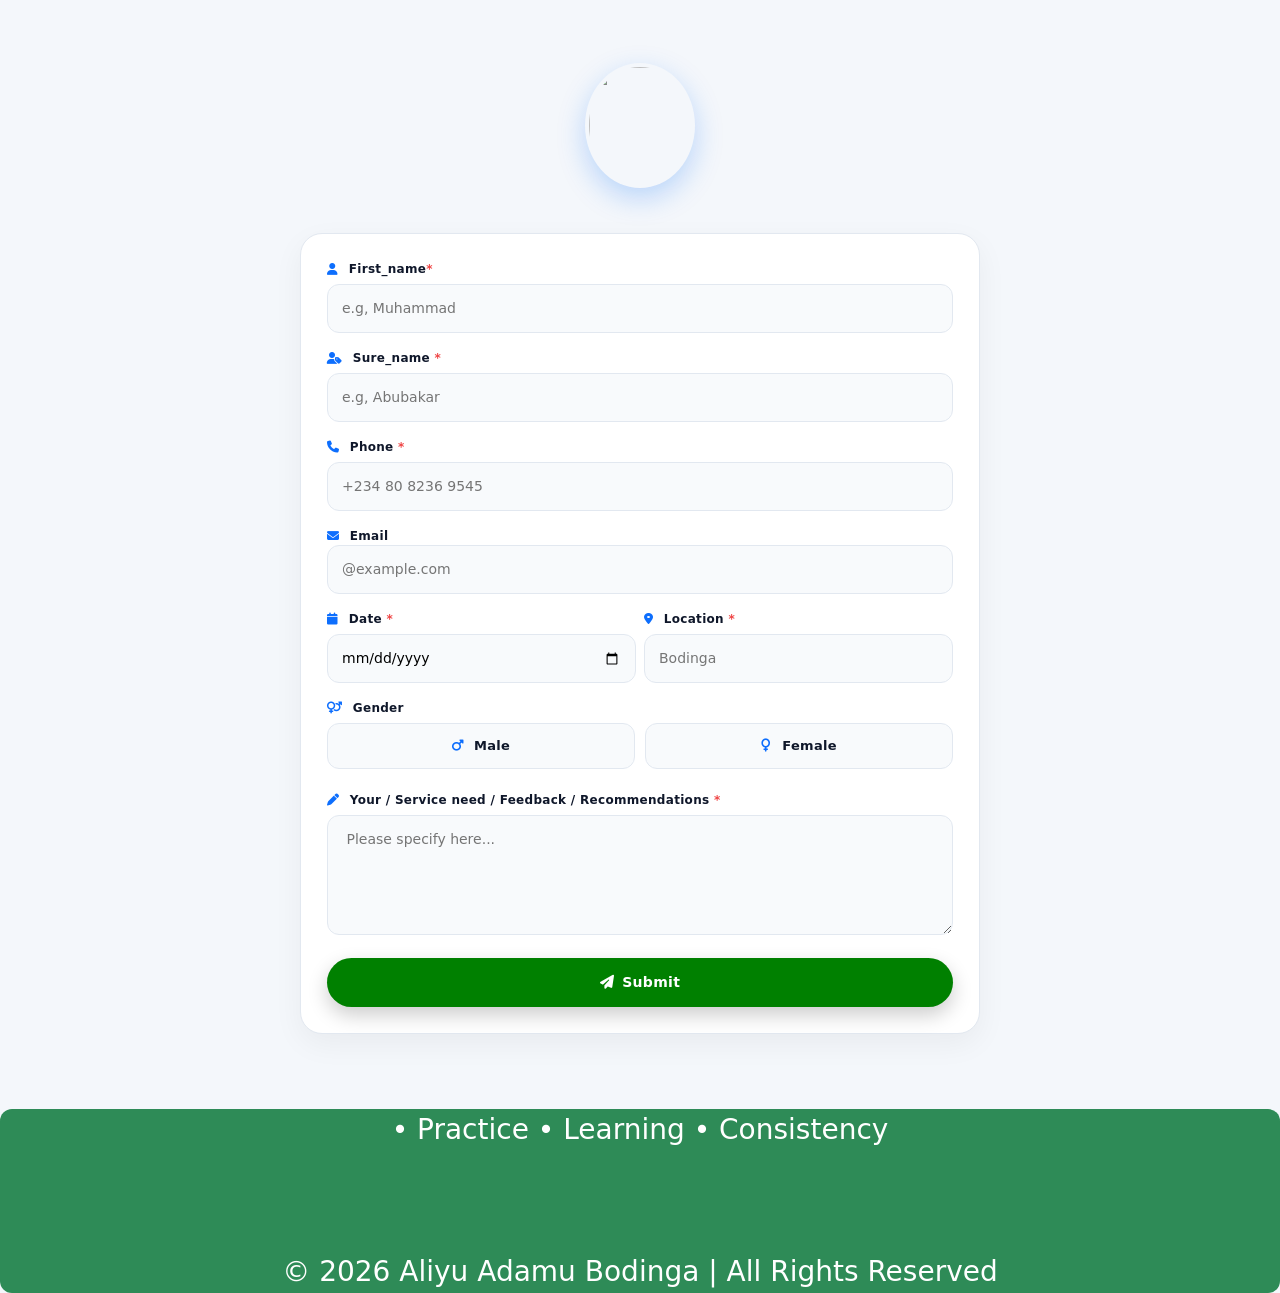
==== contact.html @ c27cdb41 "Add files via upload" ====
<!Doctype html>
<html lang="ha">
<head>
<meta charset="UTF-8">
<meta name="viewport" content="width=device-width, initial-scale=1.0">
<link rel="icon" type="image/jpg" href="IMG-20260918-WA3287.jpg">
<link href="https://cdn.jsdelivr.net/npm/bootstrap@5.3.8/dist/css/bootstrap.min.css" rel="stylesheet">
<script src="https://cdn.jsdelivr.net/npm/bootstrap@5.3.8/dist/js/bootstrap.bundle.min.js"></script>
<link rel="stylesheet" href="https://cdnjs.cloudflare.com/ajax/libs/font-awesome/6.5.0/css/all.min.css">
<title>Contact me</title>
<style>
:root{--blue:#0d6efd;--bg:#f4f7fb;--white:#fff;--black:#0f172a;--gray:#64748b;}
*{box-sizing:border-box;}
body{font-family:'Segoe UI',system-ui,sans-serif; background:var(--bg); margin:0; padding:0;}
.hero{text-align:center; padding:28px 6% 10px;}
.hero img{width:110px; height:125px; object-fit:cover; border-radius:50%; border:4px solid transparent; box-shadow:0 10px 28px rgba(13,110,253,0.25); animation:float 4s ease-in-out infinite; margin: 35px 25px;}
@keyframes float{0%,100%{transform:translateY(0)} 50%{transform:translateY(-6px)}} padding:12px 20px; border-radius:12px; font-weight:700; font-size:13px; box-shadow:0 8px 20px rgba(13,110,253,0.25);}
.title{font-weight:800; font-size:26px; color:var(--black); margin:22px 0 4px;}

.form-wrap{max-width:680px; margin:0 auto; background:white; border-radius:22px; border:1px solid #e2e8f0; padding:26px; box-shadow:0 10px 30px rgba(0,0,0,0.05);}
.group{margin-bottom:16px; animation:shigo 0.5s both;}
.group:nth-child(1){animation-delay:0.05s} .group:nth-child(2){animation-delay:0.1s} .group:nth-child(3){animation-delay:0.15s} .group:nth-child(4){animation-delay:0.2s} .group:nth-child(5){animation-delay:0.25s} .group:nth-child(6){animation-delay:0.3s} .group:nth-child(7){animation-delay:0.35s} .group:nth-child(8){animation-delay:0.4s} .group:nth-child(9){animation-delay:0.45s}
@keyframes shigo{from{opacity:0; transform:translateY(14px)} to{opacity:1; transform:translateY(0)}}
label{display:block; font-size:12px; font-weight:700; color:var(--black); margin-bottom:6px; letter-spacing:0.3px;}
label i{color:var(--blue); margin-right:6px;}
label span{color:#ef4444;}
.input, select, textarea{
  width:100%; padding:13px 14px; border:1.5px solid #e2e8f0; border-radius:12px; background:#f8fafc;
  font-size:14px; font-weight:500; transition:0.25s; outline:none;
}
.input:focus, select:focus, textarea:focus{background:white; border-color:transparent; box-shadow:0 0 0 4px rgba(13,110,253,0.12);}
textarea{resize:vertical; min-height:120px;}

.gender-box{display:flex; gap:10px;}
.gender{flex:1; padding:12px; border:1.5px solid #e2e8f0; border-radius:12px; text-align:center; cursor:pointer; transition:0.25s; background:#f8fafc; font-weight:600; font-size:13px;}
.gender.active{background: lightgreen; color:white; border-color:white;}
.gender input{display:none;}

.btn-submit{
  width:100%; background: green; color:white; border:none; padding:14px; border-radius:30px;
  font-weight:800; font-size:14px; letter-spacing:0.3px; margin-top:10px; transition:0.3s;
  box-shadow:0 8px 20px rgba(0,0,0,0.2); display:flex; align-items:center; justify-content:center; gap:8px;
}

.footer{text-align:center; background: seagreen; color: white; font-size: 28px; margin-top: 75px; border-radius: 12px;}
.footer b{color:white;}
</style>
</head>
<body>

<div class="hero">
  <img src="IMG-20260918-WA3287.jpg">
</div>

<div class="form-wrap">
<form id="contactForm" action="https://formspree.io/f/xyklelrw" method="POST">

  <div class="group">
    <label><i class="fas fa-user"></i> First_name<span>*</span></label>
    <input class="input" type="text" name="Suna" required placeholder="e.g, Muhammad">
  </div>

  <div class="group">
    <label><i class="fas fa-user-tag"></i> Sure_name <span>*</span></label>
    <input class="input" type="text" name="Sunan_Mahaifi" required placeholder="e.g, Abubakar">
  </div>

  <div class="group">
    <label><i class="fas fa-phone"></i> Phone <span>*</span></label>
    <input class="input" type="tel" name="Wayar" required placeholder="+234 80 8236 9545">
  </div>

  <div class="group">
    <label><i class="fas fa-envelope"></i> Email <label>
    <input class="input" type="email" name="Email" placeholder="@example.com">
  </div>

  <div class="row g-2">
    <div class="col-6 group">
      <label><i class="fas fa-calendar"></i> Date <span>*</span></label>
      <input class="input" type="date" name="Kwanan_Wata" required>
    </div>
    <div class="col-6 group">
      <label><i class="fas fa-map-marker-alt"></i> Location <span>*</span></label>
      <input class="input" type="text" name="Wuri" required placeholder="Bodinga">
    </div>
  </div>

  <div class="group">
    <label><i class="fas fa-venus-mars"></i> Gender</label>
    <div class="gender-box">
      <label class="gender" onclick="setGender(this,'Namiji')"><input type="radio" name="Jinsi" value="Namiji" required> <i class="fas fa-mars"></i> Male</label>
      <label class="gender" onclick="setGender(this,'Mace')"><input type="radio" name="Jinsi" value="Mace"> <i class="fas fa-venus"></i> Female</label>
    </div>
  </div>


  <div class="group">
    <label><i class="fas fa-pen"></i> Your / Service need / Feedback / Recommendations <span>*</span></label>
    <textarea name="Sako" required placeholder=" Please specify here..."></textarea>
  </div>

  <button type="submit" class="btn-submit" id="submitBtn"><i class="fas fa-paper-plane"></i> Submit</button>
</form>
</div>


<script>
function setGender(el,val){
  document.querySelectorAll('.gender').forEach(g=>g.classList.remove('active'));
  el.classList.add('active');
  el.querySelector('input').checked=true;
}
const form=document.getElementById('contactForm');
const btn=document.getElementById('submitBtn');
form.addEventListener('submit', function(e){
  btn.innerHTML='<i class="fas fa-spinner fa-spin"></i> Sending...';
  btn.disabled=true;
  // Formspree will send th message, after 3sec then refresh the page
  setTimeout(()=>{btn.innerHTML='<i class="fas fa-check"></i> Your message has been sent successfully! Thank you for contacting Us.'; btn.style.background='#22c55e';},1600);
});
</script>

<div class="footer">
  <div> • Practice • Learning • Consistency </div>
  <div style="margin-top:100px;">&copy 2026 Aliyu Adamu Bodinga | All Rights Reserved</div>
</div>

</body>
</html>
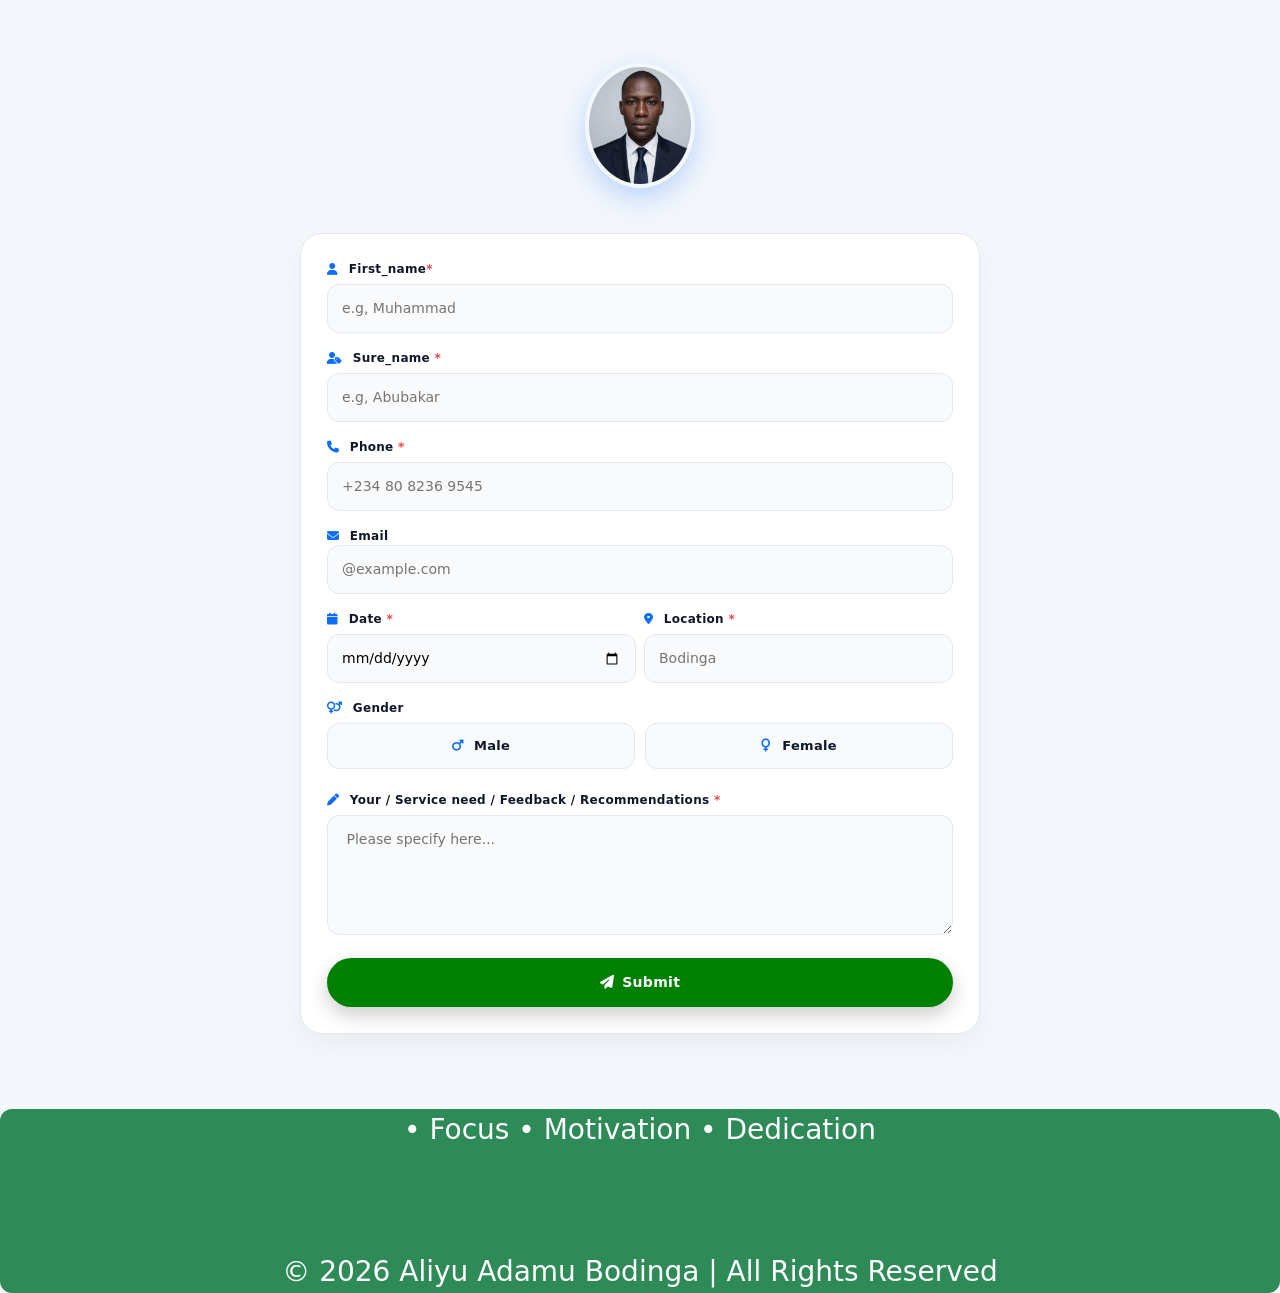
==== commit 9927943b: "Update contact.html" ====
--- a/contact.html
+++ b/contact.html
@@ -122,9 +122,9 @@
 </script>
 
 <div class="footer">
-  <div> • Practice • Learning • Consistency </div>
+  <div> • Focus • Motivation • Dedication </div>
   <div style="margin-top:100px;">&copy 2026 Aliyu Adamu Bodinga | All Rights Reserved</div>
 </div>
 
 </body>
-</html>+</html>
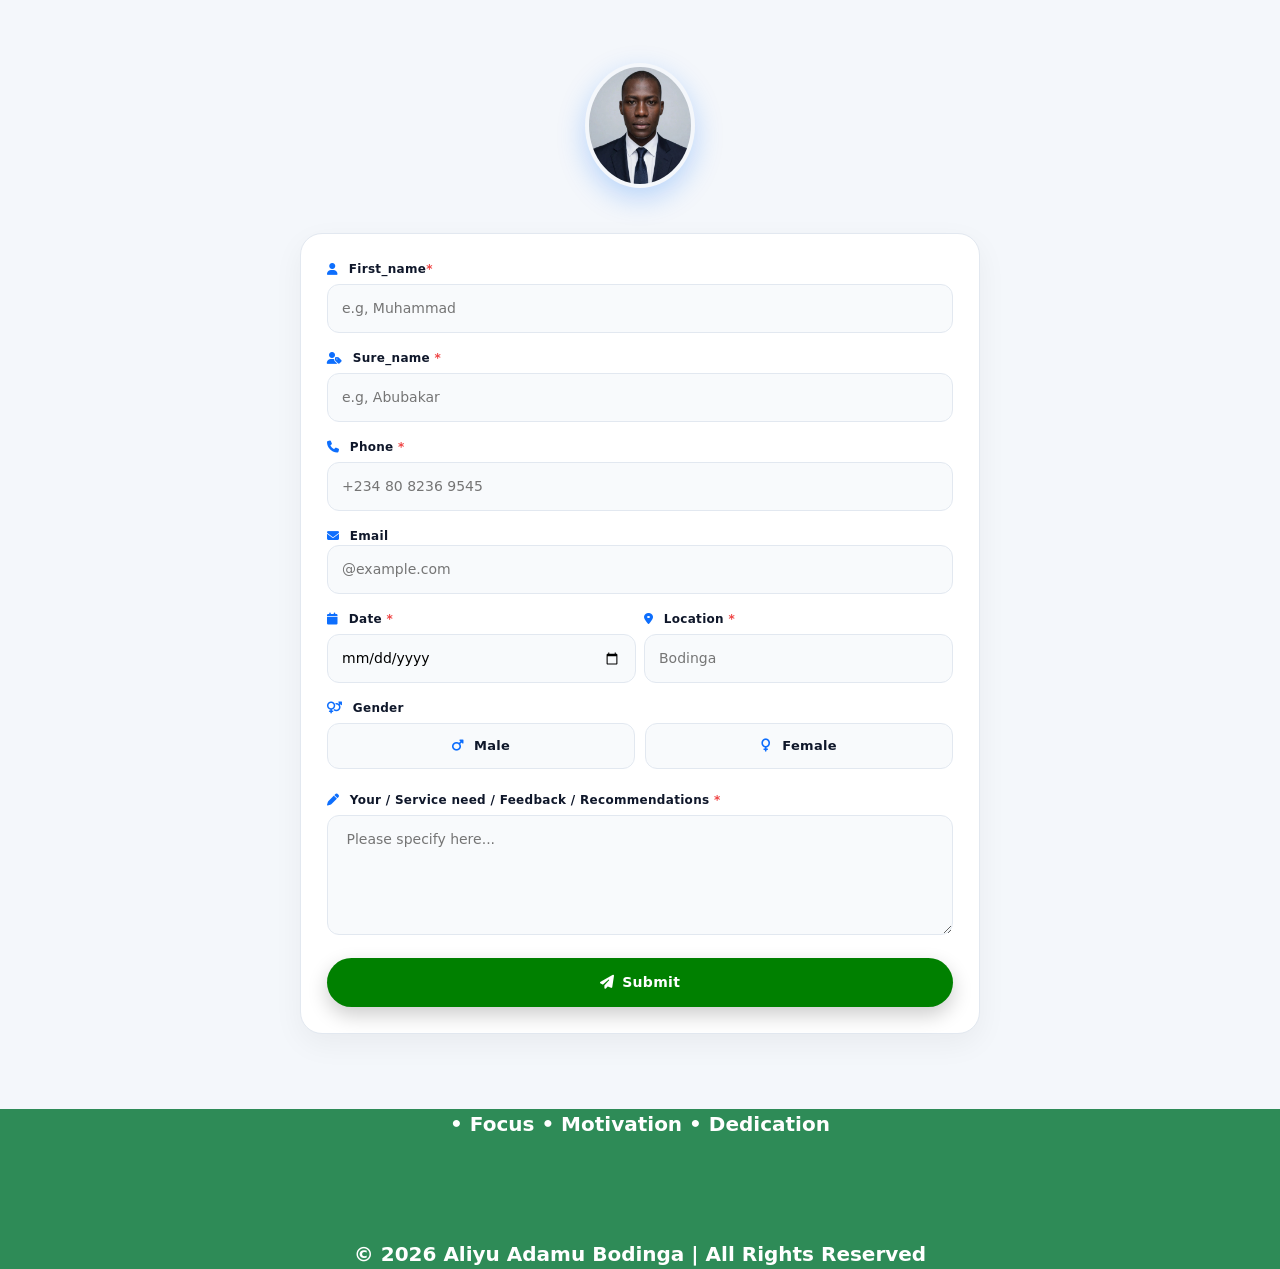
==== commit 79c383ae: "Update contact.html" ====
--- a/contact.html
+++ b/contact.html
@@ -42,8 +42,18 @@
   box-shadow:0 8px 20px rgba(0,0,0,0.2); display:flex; align-items:center; justify-content:center; gap:8px;
 }
 
-.footer{text-align:center; background: seagreen; color: white; font-size: 28px; margin-top: 75px; border-radius: 12px;}
-.footer b{color:white;}
+ .footer {
+	      text-align:center;
+          background: seagreen; 
+		  color: white; 
+		  font-size: 20px;
+		  font-weight: 700;
+		  margin-top: 75px;
+		  }
+.footer b
+    {
+	color:white;
+	}
 </style>
 </head>
 <body>
